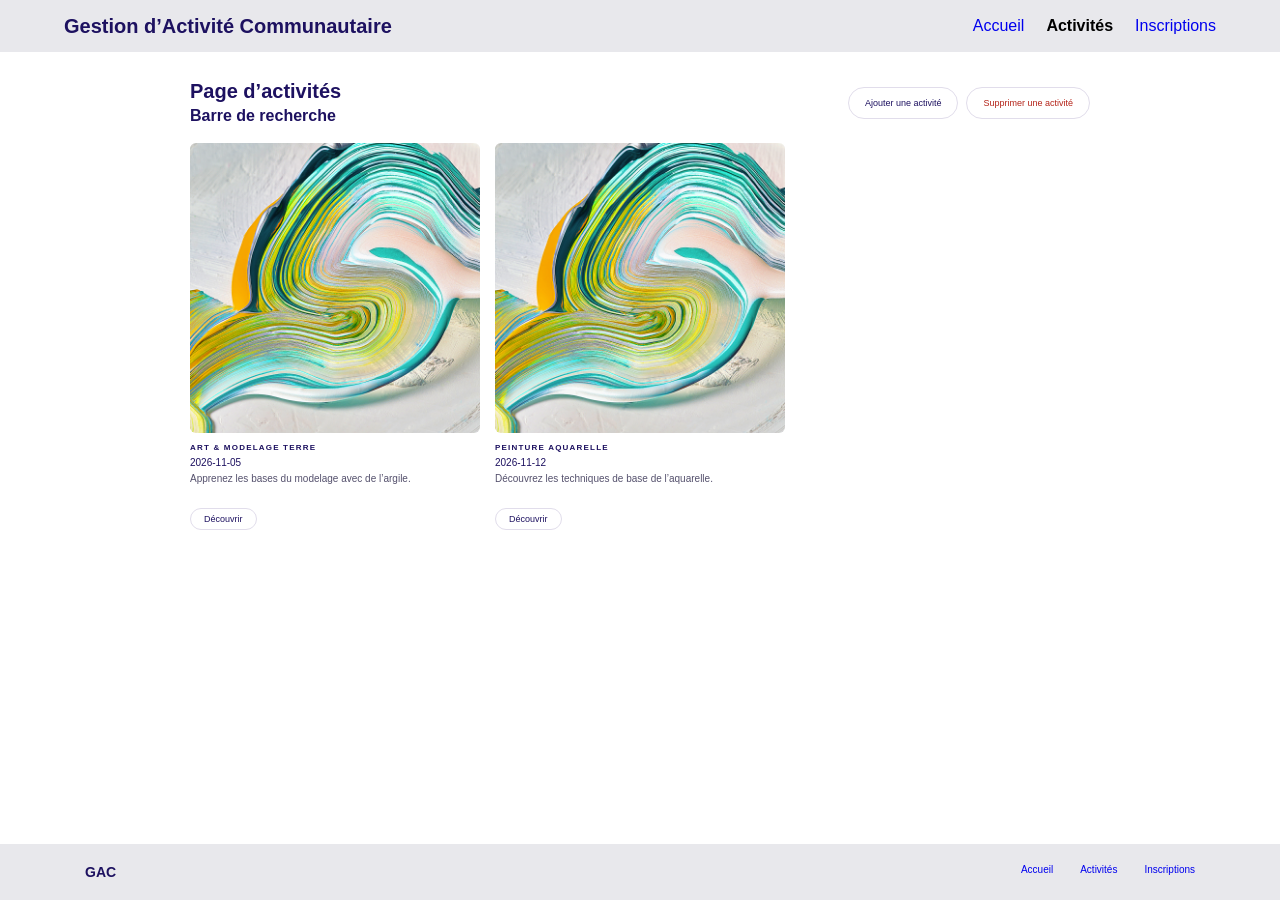
==== activites.html @ 83560848 "modif page activité dynamique + JS + page inscription (w3school, forum et note de cours)" ====
<!doctype html>
<html lang="fr">
	<head>
		<meta charset="UTF-8" />
		<title>Gestion d’Activité Communautaire</title>
		<link rel="stylesheet" href="css/index.css" />
	</head>
	<body>
		<header class="site-header">
			<div>
				<h1>Gestion d’Activité Communautaire</h1>
				<nav class="nav">
					<a href="index.html">Accueil</a>
					<a href="activites.html" class="nav-active">Activités</a>
					<a href="inscriptions.html">Inscriptions</a>
				</nav>
			</div>
		</header>

		<main class="activities-main">
			<div class="activities-header">
				<div>
					<h2 class="activities-title">Page d’activités</h2>
					<p class="activities-subtitle">Barre de recherche</p>
				</div>
				<div class="activities-actions">
					<button type="button" class="show-activities-button" id="open-modal">
						Ajouter une activité
					</button>
					<button type="button" class="delete-activities-button" id="open-delete-modal">
						Supprimer une activité
					</button>
				</div>
			</div>

			<section class="activities-list" aria-label="Liste des activités">
				<article class="activity-card" data-activity-id="Art-&-modelage-terre">
					<img src="img/img_test.jpg" alt="Atelier d’art et modelage terre" />
					<h3>Art &amp; modelage terre</h3>
					<p class="activity-date">2026-11-05</p>
					<p class="activity-short-description">
						Apprenez les bases du modelage avec de l’argile.
					</p>
					<a href="details.html?id=Art-%26-modelage-terre" class="activity-link">Découvrir</a>
				</article>

				<article class="activity-card" data-activity-id="Peinture-aquarelle">
					<img src="img/img_test.jpg" alt="Atelier de peinture aquarelle" />
					<h3>Peinture aquarelle</h3>
					<p class="activity-date">2026-11-12</p>
					<p class="activity-short-description">
						Découvrez les techniques de base de l’aquarelle.
					</p>
					<a href="details.html?id=Peinture-aquarelle" class="activity-link">Découvrir</a>
				</article>
			</section>

		</main>

		<div class="modal" id="activity-modal" hidden>
			<div class="modal-content" role="dialog" aria-modal="true" aria-labelledby="modal-title">
				<button type="button" class="modal-close" id="close-modal" aria-label="Fermer">
					&times;
				</button>
				<h2 id="modal-title">Ajouter une activité</h2>
				<form id="activity-form" class="activity-form">
					<label for="activity-name">Nom de l’activité</label>
					<input type="text" id="activity-name" required />

					<label for="activity-date">Date de l’activité</label>
					<input type="date" id="activity-date" required />

					<label for="activity-short-description">Description courte de l’activité</label>
					<textarea id="activity-short-description" rows="2" required></textarea>

					<label for="activity-description">Description complète de l’activité</label>
					<textarea id="activity-description" rows="4" required></textarea>

					<label for="activity-image">Image</label>
					<input type="file" id="activity-image" accept="image/*" required />

					<button type="submit" class="save-button">Enregistrer</button>
				</form>
			</div>
		</div>

		<div class="modal" id="delete-modal" hidden>
			<div class="modal-content" role="dialog" aria-modal="true" aria-labelledby="delete-modal-title">
				<button type="button" class="modal-close" id="close-delete-modal" aria-label="Fermer">
					&times;
				</button>
				<h2 id="delete-modal-title">Supprimer une activité</h2>
				<form id="delete-form">
					<label for="activity-to-delete">Choisir l’activité à supprimer</label>
					<select id="activity-to-delete" required></select>
					<button type="submit" class="delete-confirm-button">Confirmer la suppression</button>
				</form>
			</div>
		</div>

		<footer class="footer">
			<div class="footer-i">
				<span class="footer-titre">GAC</span>
				<nav class="footer-nav">
					<a href="index.html">Accueil</a>
					<a href="activites.html">Activités</a>
					<a href="inscriptions.html">Inscriptions</a>
				</nav>
			</div>
		</footer>

		<script src="js/index.js"></script>
	</body>
</html>
---- css/index.css ----
body {
	margin: 0;
	padding-bottom: 60px;
	font-family: "DM Sans", sans-serif;
	color: #1d1160;
	background: #ffffff;
}

a {
	text-decoration: none;
}

.site-header {
	background: #e8e8ec;
}

.site-header > div {
	display: flex;
	align-items: center;
	justify-content: space-between;
	height: 52px;
	padding: 0 64px;
}

.site-header h1 {
	margin: 0;
	font-size: 20px;
	font-weight: 700;
}

.nav {
	display: flex;
	gap: 22px;
}

.nav-active {
	font-weight: 700;
	color: #000000;
}

.main {
	display: grid;
	grid-template-columns: 1fr 1fr;
	gap: 27px;
	align-items: center;
	padding: 30px 20px 30px;
}

.card {
	background: #f6f6fa;
	border-radius: 24px;
	padding: 22px;
}

.card-i {
	background: #ffffff;
	border: 1px solid #ececf3;
	border-radius: 18px;
	padding: 12px;
	min-height: fit-content;
}

.label {
	margin: 0 0 12px;
	font-weight: 500;
	text-transform: uppercase;
	color: #4a1fd8;
}

.label--multiline {
	font-size: 10px;
	line-height: 26px;
}

.text {
	margin: 0;
	font-size: 11px;
}

.card--activity {
	margin-top: 187px;
	padding-top: 10px;
}

.card-img {
	display: flex;
	justify-content: center;
}

.img-activity {
	position: relative;
	display: block;
	width: 25rem;
	object-fit: cover;
	border-radius: 18px;
}

.card__inner--activity {
	display: flex;
	flex-direction: column;
	min-height: 222px;
	margin-top: -15px;
	padding: 28px 12px 12px;
}

.btn {
	padding: 8px 14px 8px 18px;
	font-size: 11px;
	color: #ffffff;
	background: #2adcc6;
	border-radius: 999px;
}

.footer {
	position: fixed;
	right: 0;
	bottom: 0;
	left: 0;
	z-index: 10;
	background: #e8e8ec;
}

.footer-i {
	display: flex;
	justify-content: space-between;
	padding: 20px 85px;
}

.footer-titre {
	font-size: 14px;
	font-weight: 700;
}

.footer-nav {
	display: flex;
	gap: 27px;
	font-size: 10px;
}

.activities-main {
	max-width: 900px;
	margin: 0 auto;
	padding: 28px 20px 36px;
}

.activities-header {
	display: flex;
	align-items: center;
	justify-content: space-between;
	gap: 20px;
	margin-bottom: 18px;
}

.activities-title {
	margin: 0;
	font-size: 20px;
}

.activities-subtitle {
	margin: 4px 0 0;
	font-weight: 700;
}

.activities-actions {
	display: flex;
	justify-content: flex-end;
	gap: 8px;
}

.activities-list {
	display: grid;
	grid-template-columns: repeat(3, 1fr);
	gap: 26px 15px;
}

.activity-card {
	min-width: 0;
}

.activity-card img {
	display: block;
	width: 100%;
	aspect-ratio: 1 / 1;
	object-fit: cover;
	border-radius: 6px;
}

.activity-card h3 {
	margin: 10px 0 3px;
	font-size: 8px;
	letter-spacing: 1.2px;
	text-transform: uppercase;
}

.activity-price {
	margin: 0 0 8px;
	font-size: 9px;
	font-weight: 700;
}

.activity-date,
.activity-short-description {
	margin: 5px 0;
	font-size: 10px;
}

.activity-short-description {
	min-height: 30px;
	color: #55516d;
}

.activity-link,
.show-activities-button {
	border: 1px solid #e1ddeb;
	border-radius: 999px;
	background: #ffffff;
	color: #1d1160;
	font-size: 9px;
	cursor: pointer;
}

.activity-link {
	display: inline-block;
	padding: 5px 13px;
}

.show-activities-button {
	padding: 8px 16px;
}

.delete-activities-button {
	padding: 8px 16px;
	border: 1px solid #e1ddeb;
	border-radius: 999px;
	background: #ffffff;
	color: #b42318;
	font-size: 9px;
	cursor: pointer;
}

.show-activities-button,
.delete-activities-button {
	height: 32px;
	box-sizing: border-box;
	white-space: nowrap;
}

.show-activities-button:hover,
.activity-link:hover {
	background: #f3f0fc;
}

.delete-activities-button:hover {
	background: #fff1f0;
}

.show-activities-button:disabled {
	cursor: default;
	opacity: 0.65;
}

.delete-activities-button:disabled {
	cursor: default;
	opacity: 0.5;
}

.modal {
	position: fixed;
	inset: 0;
	display: flex;
	align-items: center;
	justify-content: center;
	padding: 20px;
	background: rgb(29 17 96 / 35%);
}

.modal[hidden] {
	display: none;
}

.modal-content {
	position: relative;
	width: min(100%, 430px);
	max-height: 90vh;
	overflow-y: auto;
	padding: 25px;
	border-radius: 18px;
	background: #ffffff;
	box-sizing: border-box;
	text-align: left;
}

.modal-content h2 {
	margin: 0 0 20px;
	text-align: center;
	font-size: 20px;
}

.modal-close {
	position: absolute;
	top: 10px;
	right: 15px;
	border: 0;
	background: transparent;
	color: #1d1160;
	font-size: 25px;
	cursor: pointer;
}

.activity-form {
	display: flex;
	flex-direction: column;
	gap: 7px;
}

.activity-form label {
	margin-top: 5px;
	font-size: 11px;
	font-weight: 700;
}

.activity-form input,
.activity-form textarea {
	padding: 8px;
	border: 1px solid #dcd9e8;
	border-radius: 6px;
	font: inherit;
	font-size: 11px;
	color: #1d1160;
}

.activity-form textarea {
	resize: vertical;
}

.delete-confirm-button {
	margin-top: 15px;
	padding: 9px;
	border: 0;
	border-radius: 999px;
	background: #c62828;
	color: #ffffff;
	font-weight: 700;
	cursor: pointer;
}

.delete-confirm-button:hover {
	background: #a61f1f;
}

.save-button {
	margin-top: 12px;
	padding: 9px;
	border: 0;
	border-radius: 999px;
	background: #2adcc6;
	color: #1d1160;
	font-weight: 700;
	cursor: pointer;
}

.activity-details {
	max-width: 520px;
	margin: 0 auto;
	padding: 35px 20px 50px;
	text-align: center;
}

.activity-details img {
	display: block;
	width: min(100%, 400px);
	aspect-ratio: 1 / 1;
	margin: 0 auto 25px;
	object-fit: cover;
	border-radius: 12px;
}

.activity-details h2 {
	margin: 0 0 15px;
	font-size: 22px;
}

.activity-details p {
	margin: 12px 0;
	font-size: 13px;
	line-height: 1.5;
}

.activity-details p:nth-of-type(2) {
	color: #55516d;
}

.activity-details .activity-link {
	margin-top: 15px;
}

.registrations-main {
	max-width: 700px;
	margin: 0 auto;
	padding: 30px 20px 60px;
}

.registrations-main h2 {
	text-align: center;
}

.registration-group {
	margin: 20px 0;
	padding: 15px 20px;
	border: 1px solid #ececf3;
	border-radius: 12px;
}

.registration-group h3 {
	margin: 0 0 10px;
	font-size: 15px;
}

.registration-group ul {
	margin: 0;
	padding-left: 20px;
	font-size: 12px;
	line-height: 1.8;
}

.edit-activity-button {
	margin: 15px 8px 0 0;
	padding: 6px 13px;
	border: 1px solid #e1ddeb;
	border-radius: 999px;
	background: #2adcc6;
	color: #1d1160;
	font-size: 9px;
	cursor: pointer;
}

.registration-button {
	margin: 15px 8px 0 0;
	padding: 6px 13px;
	border: 1px solid #e1ddeb;
	border-radius: 999px;
	background: #2adcc6;
	color: #1d1160;
	font-size: 9px;
	cursor: pointer;
}

@media (max-width: 600px) {
	.site-header > div {
		padding: 0 20px;
	}

	.site-header h1 {
		font-size: 15px;
	}

	.activities-list {
		grid-template-columns: repeat(2, 1fr);
	}

	.activities-header {
		align-items: flex-start;
		flex-direction: column;
	}

	.activities-actions {
		justify-content: flex-start;
	}

	.footer-i {
		padding: 20px;
	}
}
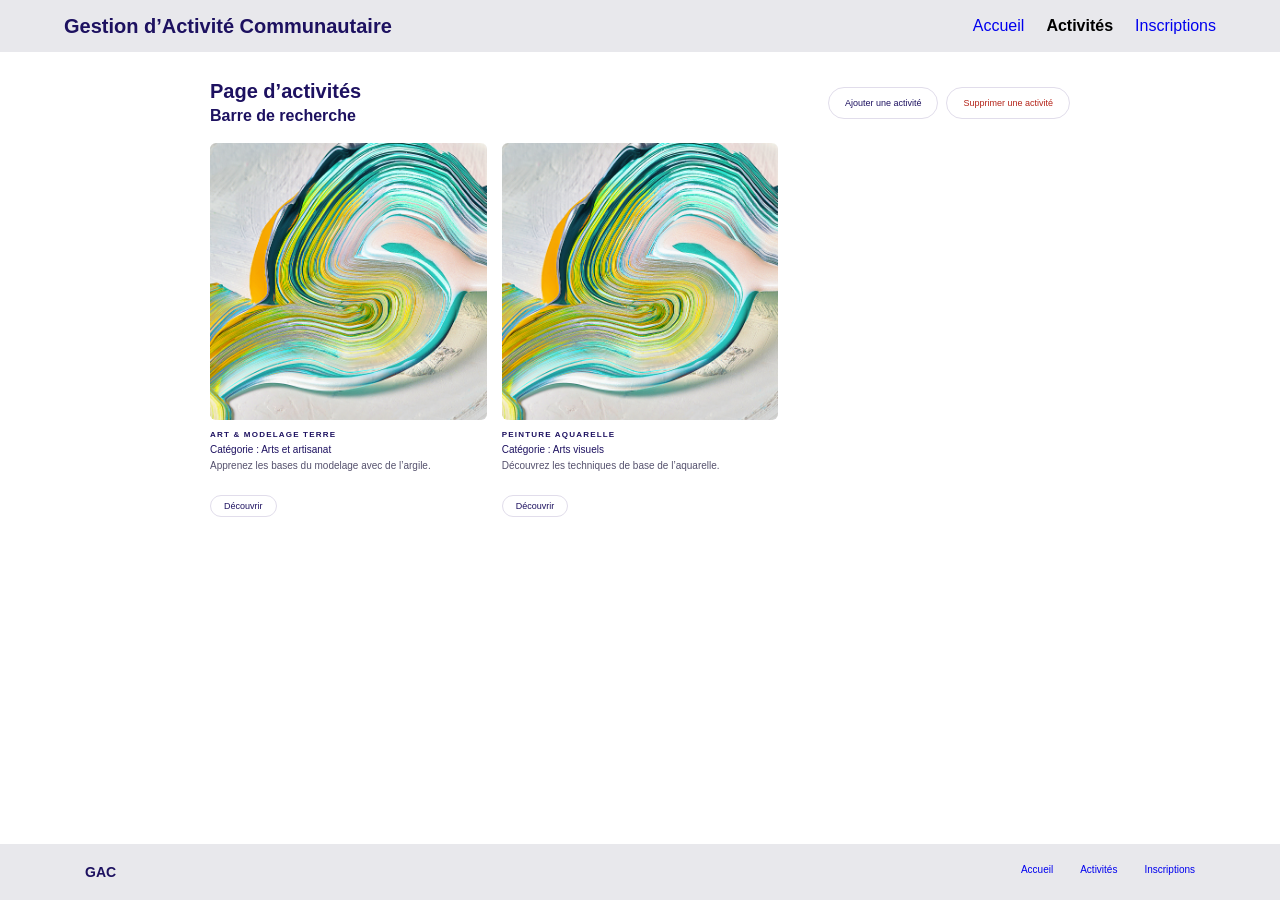
==== commit d5d30e37: "push MAJ inscription, détail, activités, js" ====
--- a/activites.html
+++ b/activites.html
@@ -27,7 +27,11 @@
 					<button type="button" class="show-activities-button" id="open-modal">
 						Ajouter une activité
 					</button>
-					<button type="button" class="delete-activities-button" id="open-delete-modal">
+					<button
+						type="button"
+						class="delete-activities-button"
+						id="open-delete-modal"
+					>
 						Supprimer une activité
 					</button>
 				</div>
@@ -37,29 +41,42 @@
 				<article class="activity-card" data-activity-id="Art-&-modelage-terre">
 					<img src="img/img_test.jpg" alt="Atelier d’art et modelage terre" />
 					<h3>Art &amp; modelage terre</h3>
-					<p class="activity-date">2026-11-05</p>
+					<p class="activity-category">Catégorie : Arts et artisanat</p>
 					<p class="activity-short-description">
 						Apprenez les bases du modelage avec de l’argile.
 					</p>
-					<a href="details.html?id=Art-%26-modelage-terre" class="activity-link">Découvrir</a>
+					<a href="details.html?id=Art-%26-modelage-terre" class="activity-link"
+						>Découvrir</a
+					>
 				</article>
 
 				<article class="activity-card" data-activity-id="Peinture-aquarelle">
 					<img src="img/img_test.jpg" alt="Atelier de peinture aquarelle" />
 					<h3>Peinture aquarelle</h3>
-					<p class="activity-date">2026-11-12</p>
+					<p class="activity-category">Catégorie : Arts visuels</p>
 					<p class="activity-short-description">
 						Découvrez les techniques de base de l’aquarelle.
 					</p>
-					<a href="details.html?id=Peinture-aquarelle" class="activity-link">Découvrir</a>
+					<a href="details.html?id=Peinture-aquarelle" class="activity-link"
+						>Découvrir</a
+					>
 				</article>
 			</section>
-
 		</main>
 
 		<div class="modal" id="activity-modal" hidden>
-			<div class="modal-content" role="dialog" aria-modal="true" aria-labelledby="modal-title">
-				<button type="button" class="modal-close" id="close-modal" aria-label="Fermer">
+			<div
+				class="modal-content"
+				role="dialog"
+				aria-modal="true"
+				aria-labelledby="modal-title"
+			>
+				<button
+					type="button"
+					class="modal-close"
+					id="close-modal"
+					aria-label="Fermer"
+				>
 					&times;
 				</button>
 				<h2 id="modal-title">Ajouter une activité</h2>
@@ -67,13 +84,35 @@
 					<label for="activity-name">Nom de l’activité</label>
 					<input type="text" id="activity-name" required />
 
+					<label for="activity-category">Catégorie</label>
+					<select id="activity-category" required>
+						<option value="">Choisir une catégorie</option>
+						<option value="Arts et artisanat">Arts et artisanat</option>
+						<option value="Arts visuels">Arts visuels</option>
+						<option value="Autre">Autre</option>
+					</select>
+
 					<label for="activity-date">Date de l’activité</label>
 					<input type="date" id="activity-date" required />
 
-					<label for="activity-short-description">Description courte de l’activité</label>
-					<textarea id="activity-short-description" rows="2" required></textarea>
+					<label for="activity-location">Lieu</label>
+					<input type="text" id="activity-location" required />
 
-					<label for="activity-description">Description complète de l’activité</label>
+					<label for="activity-places">Nombre de places</label>
+					<input type="number" id="activity-places" min="1" step="1" required />
+
+					<label for="activity-short-description"
+						>Description courte de l’activité</label
+					>
+					<textarea
+						id="activity-short-description"
+						rows="2"
+						required
+					></textarea>
+
+					<label for="activity-description"
+						>Description complète de l’activité</label
+					>
 					<textarea id="activity-description" rows="4" required></textarea>
 
 					<label for="activity-image">Image</label>
@@ -85,15 +124,27 @@
 		</div>
 
 		<div class="modal" id="delete-modal" hidden>
-			<div class="modal-content" role="dialog" aria-modal="true" aria-labelledby="delete-modal-title">
-				<button type="button" class="modal-close" id="close-delete-modal" aria-label="Fermer">
+			<div
+				class="modal-content"
+				role="dialog"
+				aria-modal="true"
+				aria-labelledby="delete-modal-title"
+			>
+				<button
+					type="button"
+					class="modal-close"
+					id="close-delete-modal"
+					aria-label="Fermer"
+				>
 					&times;
 				</button>
 				<h2 id="delete-modal-title">Supprimer une activité</h2>
 				<form id="delete-form">
 					<label for="activity-to-delete">Choisir l’activité à supprimer</label>
 					<select id="activity-to-delete" required></select>
-					<button type="submit" class="delete-confirm-button">Confirmer la suppression</button>
+					<button type="submit" class="delete-confirm-button">
+						Confirmer la suppression
+					</button>
 				</form>
 			</div>
 		</div>
--- a/css/index.css
+++ b/css/index.css
@@ -1,3 +1,7 @@
+* {
+	box-sizing: border-box;
+}
+
 body {
 	margin: 0;
 	padding-bottom: 60px;
@@ -91,6 +95,7 @@
 	position: relative;
 	display: block;
 	width: 25rem;
+	max-width: 100%;
 	object-fit: cover;
 	border-radius: 18px;
 }
@@ -198,7 +203,7 @@
 	font-weight: 700;
 }
 
-.activity-date,
+.activity-category,
 .activity-short-description {
 	margin: 5px 0;
 	font-size: 10px;
@@ -320,7 +325,8 @@
 }
 
 .activity-form input,
-.activity-form textarea {
+.activity-form textarea,
+.activity-form select {
 	padding: 8px;
 	border: 1px solid #dcd9e8;
 	border-radius: 6px;
@@ -445,17 +451,53 @@
 	cursor: pointer;
 }
 
+@media (max-width: 900px) {
+	.site-header > div {
+		padding: 0 32px;
+	}
+
+	.nav {
+		gap: 16px;
+	}
+
+	.activities-list {
+		grid-template-columns: repeat(2, 1fr);
+	}
+
+	.footer-i {
+		padding: 20px 32px;
+	}
+
+	.footer-nav {
+		gap: 18px;
+	}
+}
+
 @media (max-width: 600px) {
+	body {
+		padding-bottom: 90px;
+	}
+
 	.site-header > div {
-		padding: 0 20px;
+		height: auto;
+		flex-direction: column;
+		align-items: flex-start;
+		gap: 12px;
+		padding: 14px 20px;
+	}
+
+	.nav {
+		flex-wrap: wrap;
+		gap: 12px;
 	}
 
 	.site-header h1 {
 		font-size: 15px;
 	}
 
-	.activities-list {
-		grid-template-columns: repeat(2, 1fr);
+	.main {
+		grid-template-columns: 1fr;
+		gap: 16px;
 	}
 
 	.activities-header {
@@ -464,10 +506,59 @@
 	}
 
 	.activities-actions {
+		flex-wrap: wrap;
 		justify-content: flex-start;
 	}
 
 	.footer-i {
-		padding: 20px;
-	}
-}
+		flex-wrap: wrap;
+		gap: 12px;
+		padding: 14px 20px;
+	}
+
+	.footer-nav {
+		flex-wrap: wrap;
+		gap: 12px;
+	}
+}
+
+@media (max-width: 480px) {
+	.activities-list {
+		grid-template-columns: 1fr;
+	}
+
+	.activities-actions {
+		width: 100%;
+		flex-direction: column;
+		align-items: stretch;
+	}
+
+	.show-activities-button,
+	.delete-activities-button {
+		width: 100%;
+	}
+
+	.modal {
+		padding: 10px;
+	}
+
+	.modal-content {
+		padding: 20px 16px;
+	}
+
+	.registration-group {
+		padding: 12px;
+	}
+
+	.registration-group li {
+		overflow-wrap: anywhere;
+	}
+
+	.activity-details .edit-activity-button,
+	.activity-details .registration-button,
+	.activity-details .activity-link {
+		display: block;
+		width: 100%;
+		margin: 12px 0 0;
+	}
+}
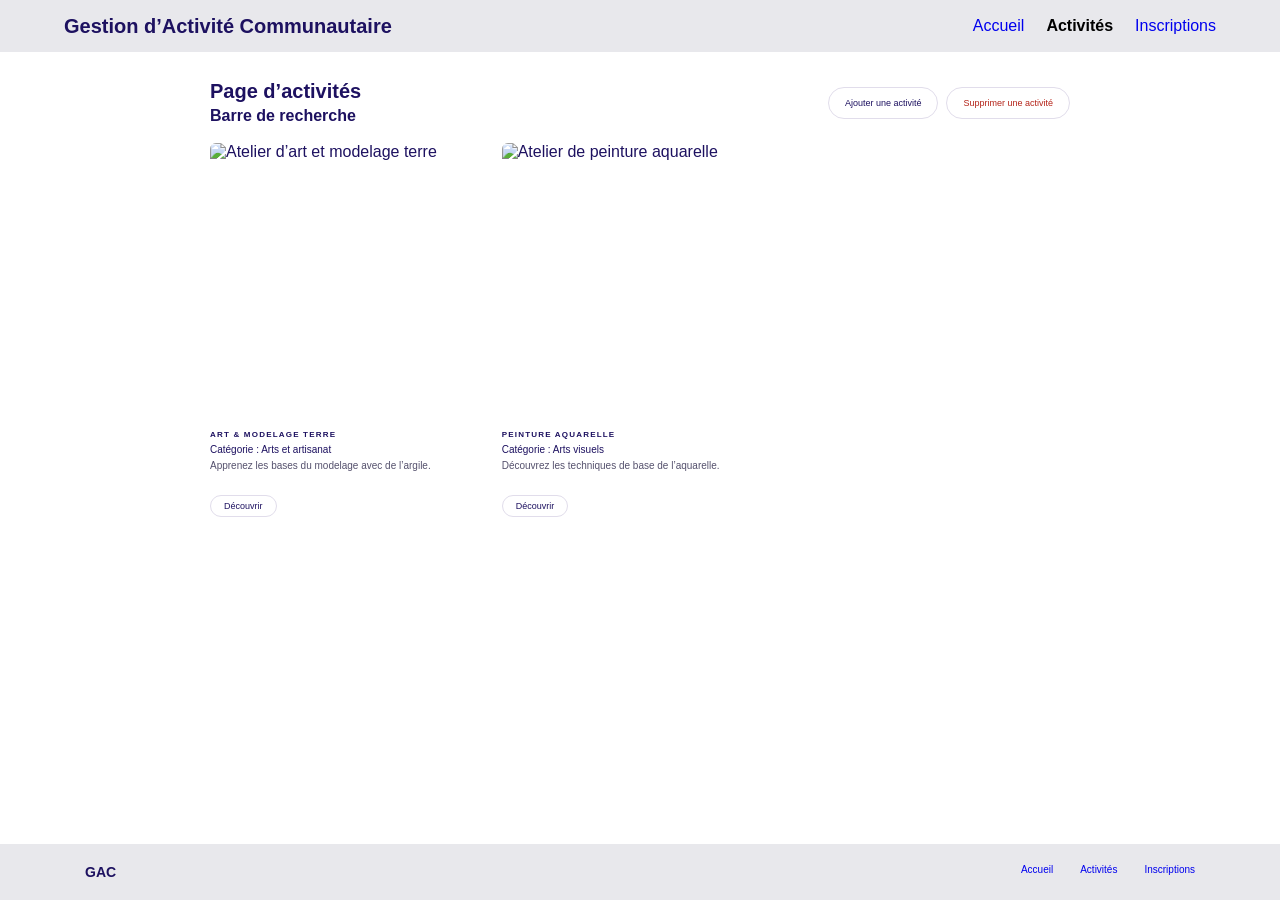
==== commit 15d31b53: "Add files via upload" ====
--- a/activites.html
+++ b/activites.html
@@ -39,7 +39,7 @@
 
 			<section class="activities-list" aria-label="Liste des activités">
 				<article class="activity-card" data-activity-id="Art-&-modelage-terre">
-					<img src="img/img_test.jpg" alt="Atelier d’art et modelage terre" />
+					<img src="img/Art-et-modelage-terre.jpg" alt="Atelier d’art et modelage terre" />
 					<h3>Art &amp; modelage terre</h3>
 					<p class="activity-category">Catégorie : Arts et artisanat</p>
 					<p class="activity-short-description">
@@ -51,7 +51,7 @@
 				</article>
 
 				<article class="activity-card" data-activity-id="Peinture-aquarelle">
-					<img src="img/img_test.jpg" alt="Atelier de peinture aquarelle" />
+					<img src="img/peinture-aquarelle.jpg" alt="Atelier de peinture aquarelle" />
 					<h3>Peinture aquarelle</h3>
 					<p class="activity-category">Catégorie : Arts visuels</p>
 					<p class="activity-short-description">
--- a/css/index.css
+++ b/css/index.css
@@ -562,3 +562,41 @@
 		margin: 12px 0 0;
 	}
 }
+/*****/
+.carrousel {
+	flex-direction: column;
+	align-items: center;
+}
+
+
+#slide-image,
+#slide-texte {
+	transition: opacity 0.4s;
+}
+
+
+.cache {
+	opacity: 0;
+}
+
+.carrousel-boutons {
+	display: flex;
+	gap: 12px;
+	margin-top: 12px;
+}
+
+.btn-fleche {
+	width: 36px;
+	height: 36px;
+	border: 1px solid #e1ddeb;
+	border-radius: 50%;
+	background: #ffffff;
+	color: #1d1160;
+	font-size: 20px;
+	cursor: pointer;
+}
+
+.btn-fleche:hover {
+	background: #f3f0fc;
+}
+
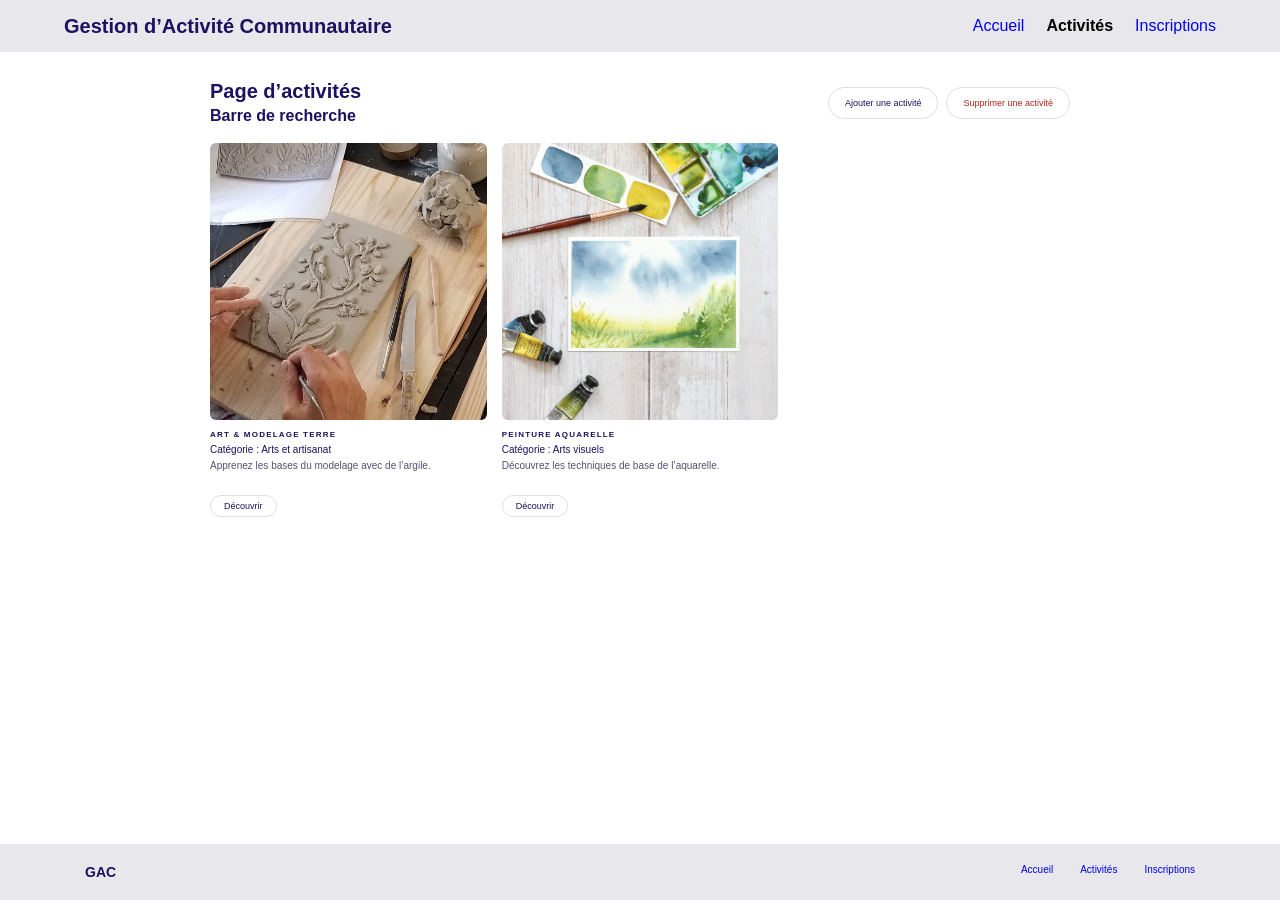
==== commit 57a90874: "fix responsive all site" ====
--- a/activites.html
+++ b/activites.html
@@ -4,12 +4,24 @@
 		<meta charset="UTF-8" />
 		<title>Gestion d’Activité Communautaire</title>
 		<link rel="stylesheet" href="css/index.css" />
+		<meta name="viewport" content="width=device-width, initial-scale=1" />
 	</head>
 	<body>
 		<header class="site-header">
 			<div>
 				<h1>Gestion d’Activité Communautaire</h1>
-				<nav class="nav">
+				<button
+					class="nav-toggle"
+					type="button"
+					aria-label="Ouvrir le menu"
+					aria-expanded="false"
+					aria-controls="home-nav"
+				>
+					<span></span>
+					<span></span>
+					<span></span>
+				</button>
+				<nav class="nav" id="home-nav">
 					<a href="index.html">Accueil</a>
 					<a href="activites.html" class="nav-active">Activités</a>
 					<a href="inscriptions.html">Inscriptions</a>
@@ -39,7 +51,10 @@
 
 			<section class="activities-list" aria-label="Liste des activités">
 				<article class="activity-card" data-activity-id="Art-&-modelage-terre">
-					<img src="img/Art-et-modelage-terre.jpg" alt="Atelier d’art et modelage terre" />
+					<img
+						src="img/Art-et-modelage-terre.jpg"
+						alt="Atelier d’art et modelage terre"
+					/>
 					<h3>Art &amp; modelage terre</h3>
 					<p class="activity-category">Catégorie : Arts et artisanat</p>
 					<p class="activity-short-description">
@@ -51,7 +66,10 @@
 				</article>
 
 				<article class="activity-card" data-activity-id="Peinture-aquarelle">
-					<img src="img/peinture-aquarelle.jpg" alt="Atelier de peinture aquarelle" />
+					<img
+						src="img/peinture-aquarelle.jpg"
+						alt="Atelier de peinture aquarelle"
+					/>
 					<h3>Peinture aquarelle</h3>
 					<p class="activity-category">Catégorie : Arts visuels</p>
 					<p class="activity-short-description">
@@ -161,5 +179,6 @@
 		</footer>
 
 		<script src="js/index.js"></script>
+		<script src="js/menu.js"></script>
 	</body>
 </html>
--- a/css/index.css
+++ b/css/index.css
@@ -35,6 +35,10 @@
 .nav {
 	display: flex;
 	gap: 22px;
+}
+
+.nav-toggle {
+	display: none;
 }
 
 .nav-active {
@@ -50,6 +54,39 @@
 	padding: 30px 20px 30px;
 }
 
+body.home-page .main {
+	width: 100%;
+	max-width: 1120px;
+	margin: 0 auto;
+	grid-template-columns: repeat(2, minmax(0, 1fr));
+	gap: 24px;
+	align-items: stretch;
+}
+
+body.home-page .card-img {
+	min-width: 0;
+}
+
+body.home-page .img-activity {
+	width: 100%;
+	max-width: 480px;
+	height: auto;
+}
+
+body.home-page .card-i > h4 {
+	margin: 0 0 16px;
+	font-size: 1rem;
+	font-weight: 400;
+	line-height: 1.6;
+}
+
+body.home-page .btn {
+	display: inline-flex;
+	align-items: center;
+	justify-content: center;
+	min-height: 40px;
+}
+
 .card {
 	background: #f6f6fa;
 	border-radius: 24px;
@@ -69,21 +106,6 @@
 	font-weight: 500;
 	text-transform: uppercase;
 	color: #4a1fd8;
-}
-
-.label--multiline {
-	font-size: 10px;
-	line-height: 26px;
-}
-
-.text {
-	margin: 0;
-	font-size: 11px;
-}
-
-.card--activity {
-	margin-top: 187px;
-	padding-top: 10px;
 }
 
 .card-img {
@@ -100,14 +122,6 @@
 	border-radius: 18px;
 }
 
-.card__inner--activity {
-	display: flex;
-	flex-direction: column;
-	min-height: 222px;
-	margin-top: -15px;
-	padding: 28px 12px 12px;
-}
-
 .btn {
 	padding: 8px 14px 8px 18px;
 	font-size: 11px;
@@ -197,12 +211,6 @@
 	text-transform: uppercase;
 }
 
-.activity-price {
-	margin: 0 0 8px;
-	font-size: 9px;
-	font-weight: 700;
-}
-
 .activity-category,
 .activity-short-description {
 	margin: 5px 0;
@@ -246,7 +254,6 @@
 .show-activities-button,
 .delete-activities-button {
 	height: 32px;
-	box-sizing: border-box;
 	white-space: nowrap;
 }
 
@@ -291,7 +298,6 @@
 	padding: 25px;
 	border-radius: 18px;
 	background: #ffffff;
-	box-sizing: border-box;
 	text-align: left;
 }
 
@@ -451,44 +457,73 @@
 	cursor: pointer;
 }
 
+/* Début responsive */
 @media (max-width: 900px) {
+	footer{
+		display: none;
+	}
+
 	.site-header > div {
-		padding: 0 32px;
-	}
-
-	.nav {
-		gap: 16px;
+		height: auto;
+		flex-wrap: wrap;
+		gap: 12px;
+		padding: 12px 32px;
+	}
+
+	.nav-toggle {
+		display: flex;
+		width: 40px;
+		height: 40px;
+		flex-direction: column;
+		align-items: center;
+		justify-content: center;
+		gap: 5px;
+		border: 1px solid #d5d4dc;
+		border-radius: 8px;
+		background: #ffffff;
+		cursor: pointer;
+	}
+
+	.nav-toggle span {
+		width: 20px;
+		height: 2px;
+		border-radius: 2px;
+		background: #1d1160;
+	}
+
+	.site-header .nav {
+		display: none;
+		width: 100%;
+		flex-direction: column;
+		gap: 0;
+		padding-top: 8px;
+		border-top: 1px solid #d5d4dc;
+	}
+
+	.site-header .nav.is-open {
+		display: flex;
+	}
+
+	.site-header .nav a {
+		padding: 10px 0;
+	}
+
+	body.home-page .main {
+		gap: 18px;
+		padding-right: 24px;
+		padding-left: 24px;
 	}
 
 	.activities-list {
 		grid-template-columns: repeat(2, 1fr);
 	}
-
-	.footer-i {
-		padding: 20px 32px;
-	}
-
-	.footer-nav {
-		gap: 18px;
-	}
 }
 
 @media (max-width: 600px) {
-	body {
-		padding-bottom: 90px;
-	}
-
 	.site-header > div {
 		height: auto;
-		flex-direction: column;
-		align-items: flex-start;
-		gap: 12px;
-		padding: 14px 20px;
-	}
-
-	.nav {
-		flex-wrap: wrap;
-		gap: 12px;
+		align-items: center;
+		padding: 12px 20px;
 	}
 
 	.site-header h1 {
@@ -500,6 +535,11 @@
 		gap: 16px;
 	}
 
+	body.home-page .main {
+		grid-template-columns: minmax(0, 1fr);
+		padding: 22px 16px 30px;
+	}
+
 	.activities-header {
 		align-items: flex-start;
 		flex-direction: column;
@@ -510,19 +550,16 @@
 		justify-content: flex-start;
 	}
 
-	.footer-i {
-		flex-wrap: wrap;
-		gap: 12px;
-		padding: 14px 20px;
-	}
-
-	.footer-nav {
-		flex-wrap: wrap;
-		gap: 12px;
+	.btn {
+		font-size: 12px;
 	}
 }
 
 @media (max-width: 480px) {
+	body.home-page .card {
+		padding: 16px;
+	}
+
 	.activities-list {
 		grid-template-columns: 1fr;
 	}
@@ -562,18 +599,29 @@
 		margin: 12px 0 0;
 	}
 }
-/*****/
+
+@media (max-width: 360px) {
+	body.home-page .main {
+		padding-right: 12px;
+		padding-left: 12px;
+	}
+
+	body.home-page .site-header > div {
+		padding-right: 14px;
+		padding-left: 14px;
+	}
+}
+
 .carrousel {
 	flex-direction: column;
 	align-items: center;
-}
-
+	gap: 12px;
+}
 
 #slide-image,
 #slide-texte {
 	transition: opacity 0.4s;
 }
-
 
 .cache {
 	opacity: 0;
@@ -599,4 +647,3 @@
 .btn-fleche:hover {
 	background: #f3f0fc;
 }
-
